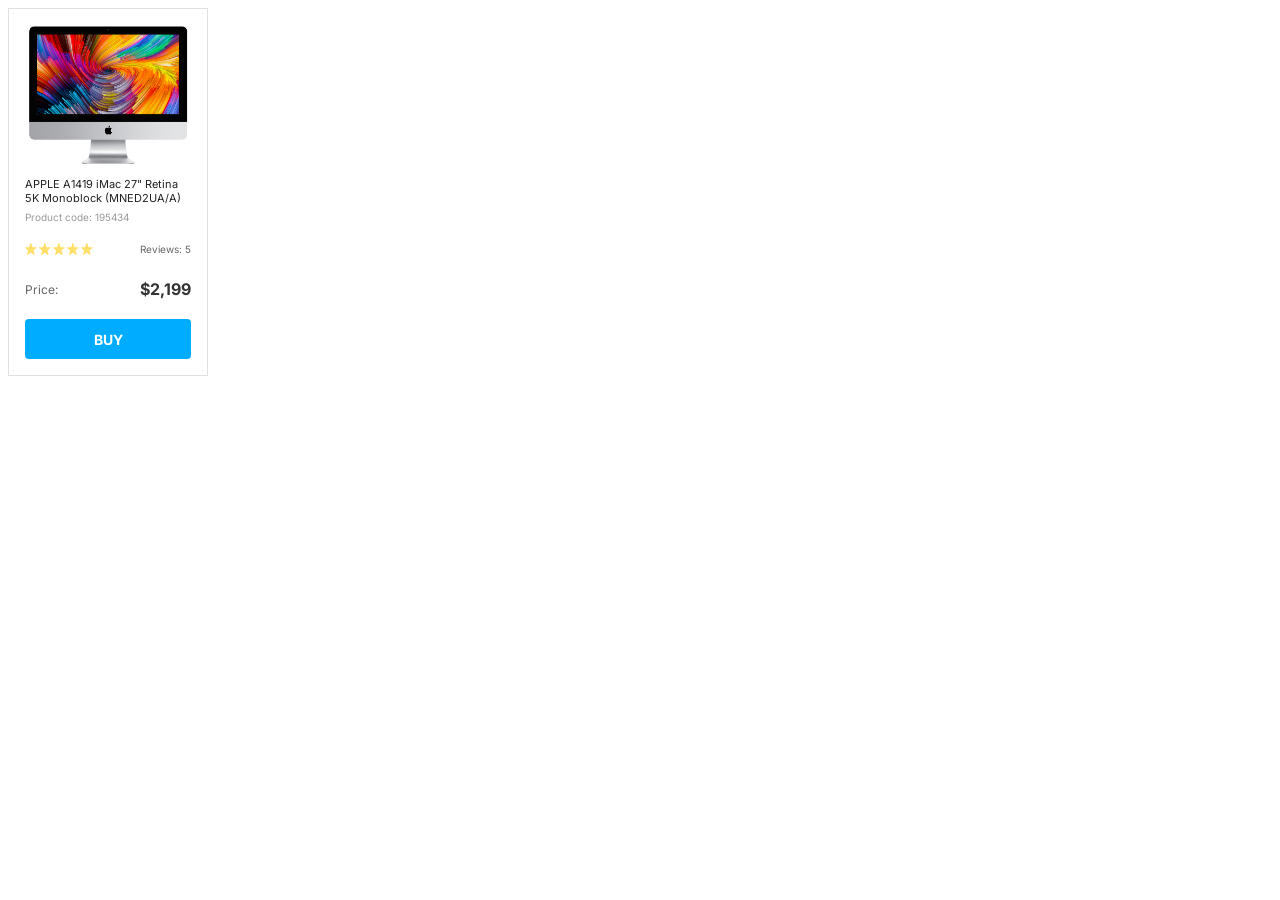
==== index.html @ 11fcdfd1 "make build" ====
<!doctype html><html lang="en"><head><meta charset="utf-8"><meta name="viewport" content="width=device-width, initial-scale=1.0"><title>Product card</title><link rel="preconnect" href="https://fonts.googleapis.com"><link rel="preconnect" href="https://fonts.gstatic.com" crossorigin><link href="https://fonts.googleapis.com/css2?family=Inter:wght@400;700&display=swap" rel="stylesheet"><link rel="stylesheet" href="index.b94b261d.css"></head><body> <div class="card" data-qa="card"> <img src="imac.202c52ff.jpeg" alt="iMac" class="card__image"> <h2 class="card__title"> APPLE A1419 iMac 27" Retina 5K Monoblock (MNED2UA/A) </h2> <div class="card__code">Product code: 195434</div> <div class="card__rating"> <div class="stars stars--5"> <span class="stars__star"></span> <span class="stars__star"></span> <span class="stars__star"></span> <span class="stars__star"></span> <span class="stars__star"></span> </div> <span class="card__reviews">Reviews: 5</span> </div> <div class="card__price-wrapper"> <span class="card__price-label">Price:</span> <span class="card__price">$2,199</span> </div> <a href="#" class="card__buy-button" data-qa="hover"> BUY </a> </div> </body></html>
---- index.b94b261d.css ----
.stars{align-items:center;display:flex}.stars__star{background-image:url(star.822d561e.svg);background-repeat:no-repeat;background-size:12px 12px;width:12px;height:12px;margin-right:2px}.stars__star:last-child{margin-right:0}.stars--1 .stars__star:nth-child(-n+1),.stars--2 .stars__star:nth-child(-n+2),.stars--3 .stars__star:nth-child(-n+3),.stars--4 .stars__star:nth-child(-n+4),.stars--5 .stars__star:nth-child(-n+5){background-image:url(star-active.edda4c43.svg)}.card{box-sizing:border-box;background-color:#fff;border:1px solid #e0e0e0;flex-direction:column;justify-content:space-between;width:200px;padding:16px;font-family:Inter,sans-serif;display:flex}.card__image{object-fit:contain;width:100%;height:140px;margin-bottom:12px}.card__title{color:#222;margin:0 0 6px;font-size:11px;font-weight:400;line-height:14px}.card__code{color:#999;margin-bottom:20px;font-size:10px}.card__rating{justify-content:space-between;align-items:center;margin-bottom:24px;display:flex}.card__reviews{color:#666;font-size:10px}.card__price-wrapper{justify-content:space-between;align-items:center;margin-bottom:20px;display:flex}.card__price-label{color:#666;font-size:12px}.card__price{color:#333;font-size:16px;font-weight:700}.card__buy-button{color:#fff;background-color:#00acff;border-radius:4px;justify-content:center;align-items:center;height:40px;font-size:14px;font-weight:700;text-decoration:none;transition:background-color .3s;display:flex}.card__buy-button:hover{background-color:#008acc}
/*# sourceMappingURL=index.b94b261d.css.map */
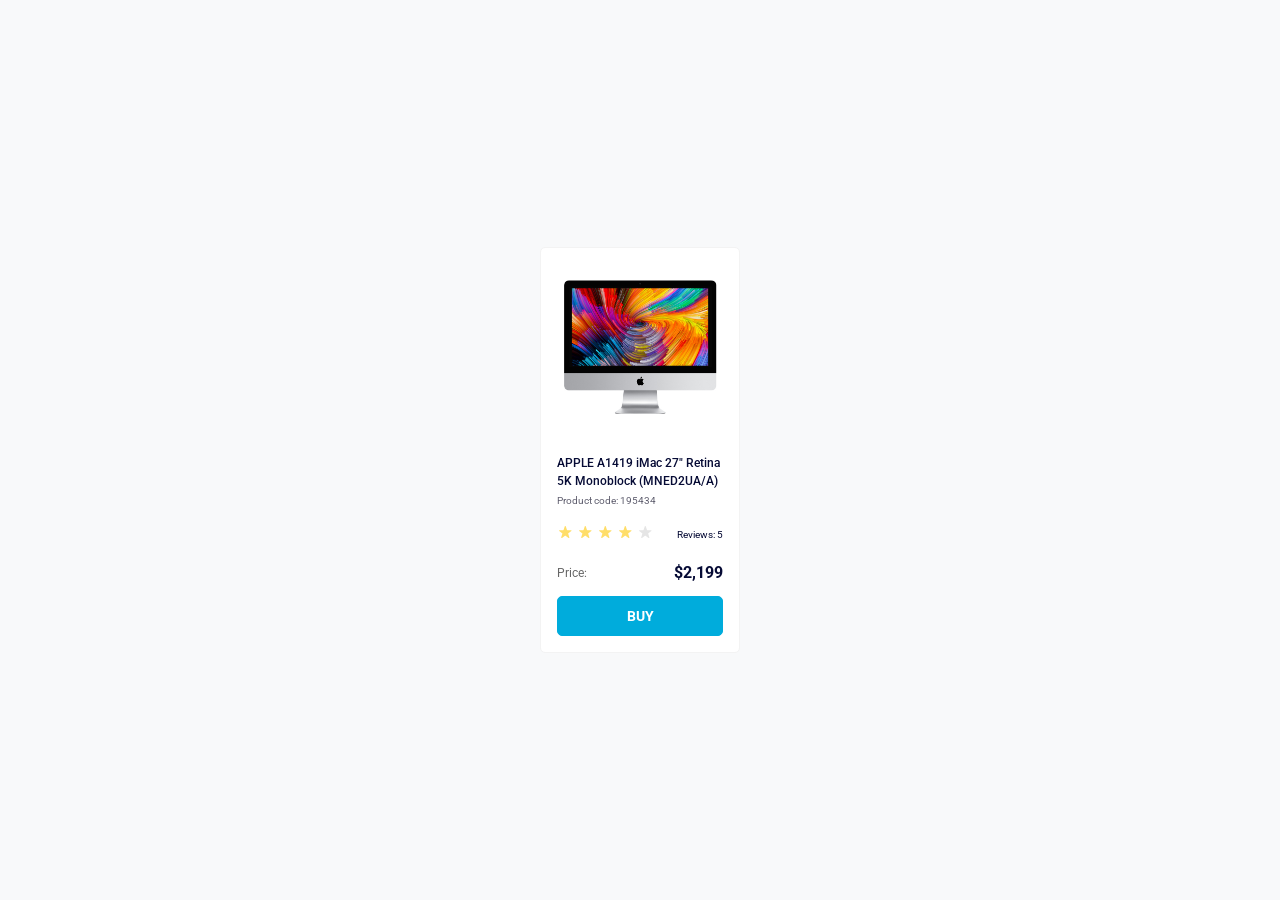
==== commit 89539534: "make build" ====
--- a/index.html
+++ b/index.html
@@ -1 +1 @@
-<!doctype html><html lang="en"><head><meta charset="utf-8"><meta name="viewport" content="width=device-width, initial-scale=1.0"><title>Product card</title><link rel="preconnect" href="https://fonts.googleapis.com"><link rel="preconnect" href="https://fonts.gstatic.com" crossorigin><link href="https://fonts.googleapis.com/css2?family=Inter:wght@400;700&display=swap" rel="stylesheet"><link rel="stylesheet" href="index.b94b261d.css"></head><body> <div class="card" data-qa="card"> <img src="imac.202c52ff.jpeg" alt="iMac" class="card__image"> <h2 class="card__title"> APPLE A1419 iMac 27" Retina 5K Monoblock (MNED2UA/A) </h2> <div class="card__code">Product code: 195434</div> <div class="card__rating"> <div class="stars stars--5"> <span class="stars__star"></span> <span class="stars__star"></span> <span class="stars__star"></span> <span class="stars__star"></span> <span class="stars__star"></span> </div> <span class="card__reviews">Reviews: 5</span> </div> <div class="card__price-wrapper"> <span class="card__price-label">Price:</span> <span class="card__price">$2,199</span> </div> <a href="#" class="card__buy-button" data-qa="hover"> BUY </a> </div> </body></html>+<!doctype html><html lang="uk"><head><meta charset="utf-8"><meta name="viewport" content="width=device-width, initial-scale=1.0"><title>Product card</title><link rel="preconnect" href="https://fonts.googleapis.com"><link rel="preconnect" href="https://fonts.gstatic.com" crossorigin><link href="https://fonts.googleapis.com/css2?family=Roboto:wght@400;500;700&display=swap" rel="stylesheet"><link rel="stylesheet" href="index.f62bd396.css"></head><body> <article class="card" data-qa="card"> <div class="card__image-wrapper"> <img src="imac.202c52ff.jpeg" alt="APPLE A1419 iMac 27" class="card__image"> </div> <h2 class="card__title"> APPLE A1419 iMac 27" Retina 5K Monoblock (MNED2UA/A) </h2> <div class="card__code">Product code: 195434</div> <div class="card__rating"> <div class="stars stars--4"> <span class="stars__star"></span> <span class="stars__star"></span> <span class="stars__star"></span> <span class="stars__star"></span> <span class="stars__star"></span> </div> <span class="card__reviews">Reviews: 5</span> </div> <div class="card__footer"> <div class="card__price-wrapper"> <span class="card__price-label">Price:</span> <span class="card__price">$2,199</span> </div> <a href="#" class="card__button" data-qa="hover"> BUY </a> </div> </article> </body></html>
--- a/index.f62bd396.css
+++ b/index.f62bd396.css
@@ -0,0 +1,2 @@
+.stars{gap:4px;display:flex}.stars__star{background-image:url(star.822d561e.svg);background-position:50%;background-repeat:no-repeat;width:16px;height:16px;display:inline-block}.stars--1 .stars__star:nth-child(-n+1),.stars--2 .stars__star:nth-child(-n+2),.stars--3 .stars__star:nth-child(-n+3),.stars--4 .stars__star:nth-child(-n+4),.stars--5 .stars__star:nth-child(-n+5){background-image:url(star-active.edda4c43.svg)}.card{box-sizing:border-box;background-color:#fff;border:1px solid #f3f3f3;border-radius:5px;flex-direction:column;flex-grow:0;flex-shrink:0;width:200px;height:406px;padding:32px 16px 16px;display:flex;position:relative}.card__image-wrapper{justify-content:center;align-items:center;height:134px;display:flex}.card__image{object-fit:contain;max-width:100%;max-height:100%}.card__title{letter-spacing:0;color:#060b35;width:166px;height:36px;margin:40px 0 0;font-family:Roboto,sans-serif;font-size:12px;font-weight:500;line-height:18px;overflow:hidden}.card__code{color:#616070;width:166px;margin:4px 0 0;font-family:Roboto,sans-serif;font-size:10px;font-weight:400;line-height:14px}.card__rating{justify-content:space-between;align-items:flex-end;margin-top:16px;display:flex}.card__reviews{color:#060b35;font-family:Roboto,sans-serif;font-size:10px;font-weight:400}.card__price-wrapper{justify-content:space-between;align-items:flex-end;margin-top:24px;display:flex}.card__price-label{color:#666;font-family:Roboto,sans-serif;font-size:12px;font-weight:400;line-height:18px}.card__price{color:#060b35;font-family:Roboto,sans-serif;font-size:16px;font-weight:700;line-height:18px}.card__button{box-sizing:border-box;color:#fff;text-align:center;cursor:pointer;background-color:#00acdc;border:1px solid #00acdc;border-radius:5px;justify-self:flex-end;width:166px;height:40px;margin-top:14px;font-family:Roboto,sans-serif;font-size:14px;font-weight:700;line-height:38px;text-decoration:none;transition:background-color .3s,color .3s,border-color .3s;display:block}.card__button:hover{color:#00acb9;background-color:#fff;border-color:#00acb9}body{background-color:#f8f9fa;justify-content:center;align-items:center;min-height:100vh;margin:0;font-family:Roboto,sans-serif;display:flex}
+/*# sourceMappingURL=index.f62bd396.css.map */
